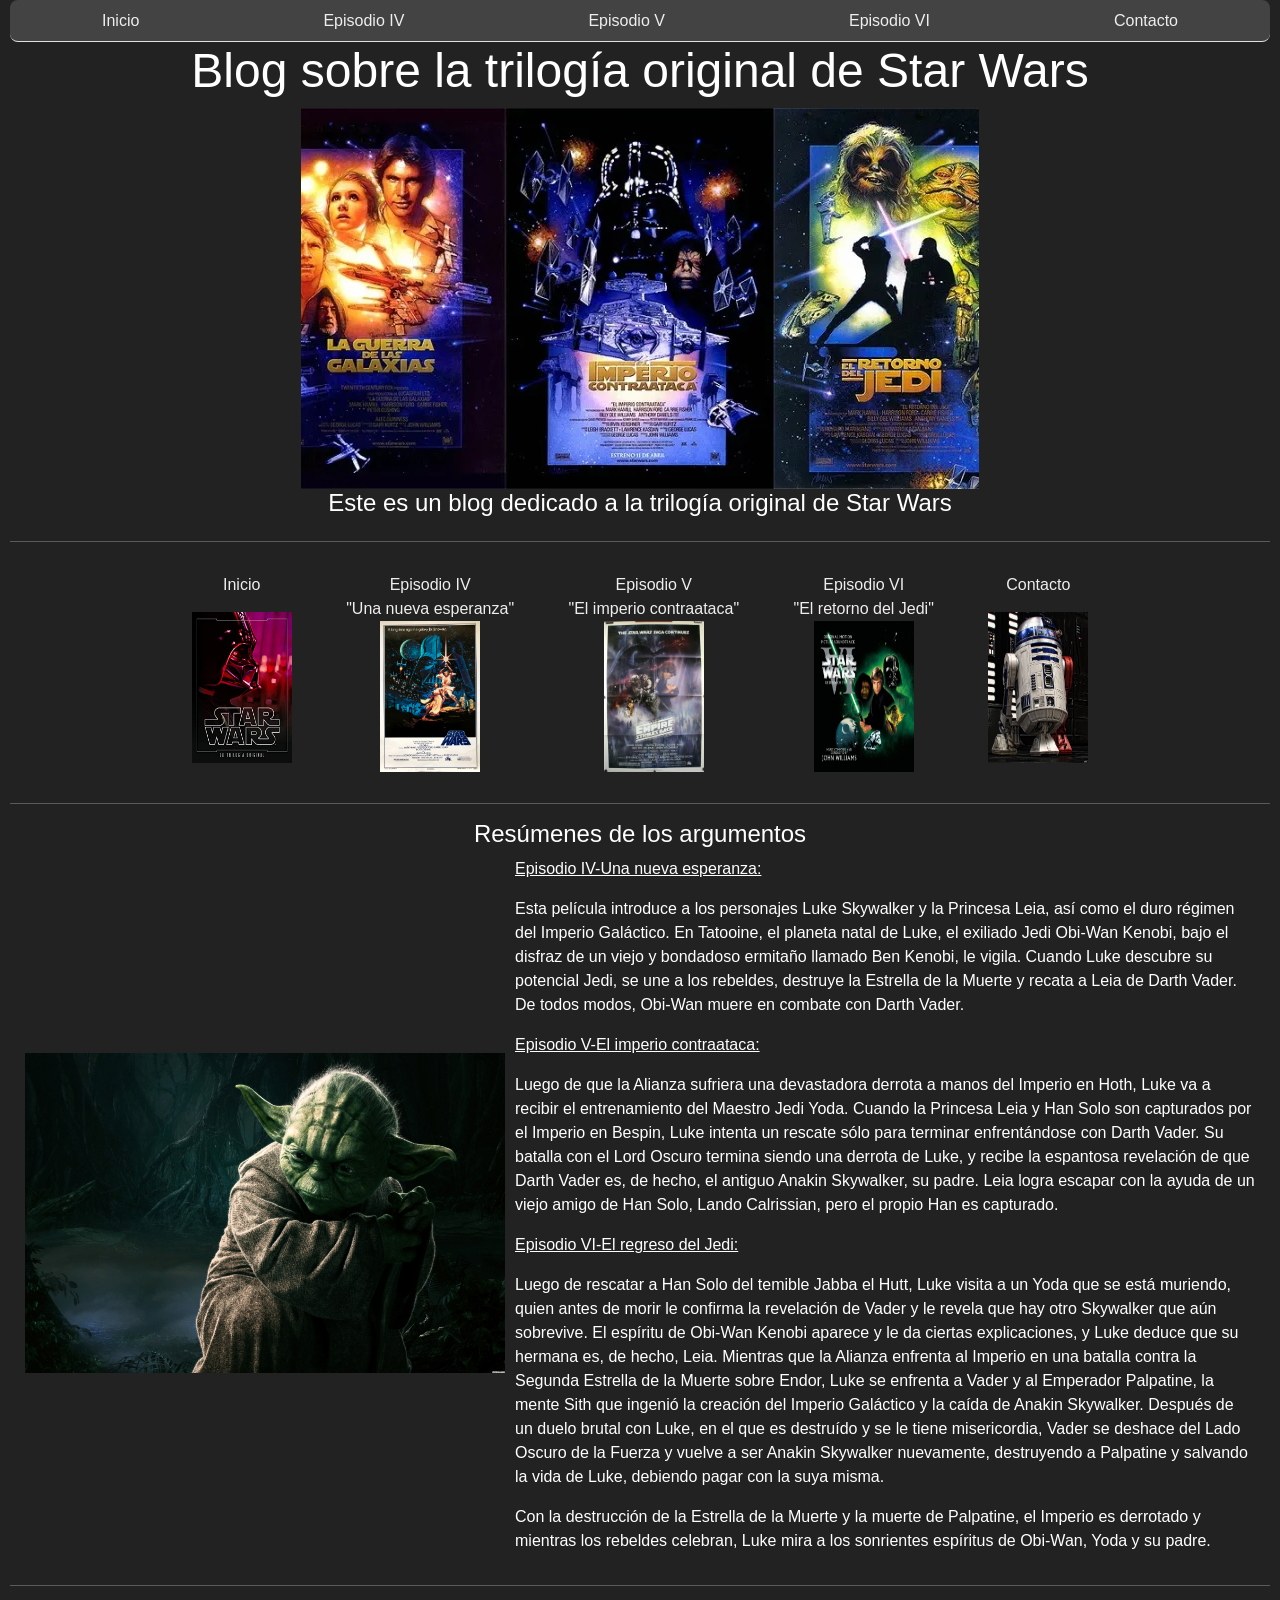
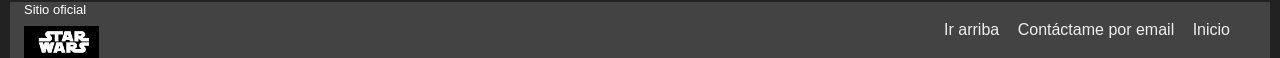
==== index.html @ 3a270c15 "Primer respaldo" ====
<!DOCTYPE html>

<html lang="en">

<head>
    <meta charset="UTF-8">
    <meta http-equiv="X-UA-Compatible" content="IE=edge">
    <meta name="viewport" content="width=device-width, initial-scale=1.0">
    <title>Star Wars-Trilogía original</title>
    <meta name="description" content="Web sobre la Trilogía Original de Star Wars. Contenido sobre los episodios:
     IV, V y VI del universo de Star Wars. Argumentos, personajes y más." />
    <meta name="keywords"
        content="Star Wars, guerra de las galaxias, trilogía original, Yoda, Skywalker, Vader; George Lucas" />
    <link rel="shortcut icon" href="./media/logo.jpg" />
    <link href="https://cdn.jsdelivr.net/npm/bootstrap@5.0.2/dist/css/bootstrap.min.css" rel="stylesheet"
        integrity="sha384-EVSTQN3/azprG1Anm3QDgpJLIm9Nao0Yz1ztcQTwFspd3yD65VohhpuuCOmLASjC" crossorigin="anonymous">
    <link rel="stylesheet" href="./css/main.css" />
</head>

<body>

    <ul class="nav nav-tabs nav-fill">
        <li class="nav-item">
            <a class="nav-link" aria-current="page" href="#">Inicio</a>
        </li>
        <li class="nav-item">
            <a class="nav-link" href="./pages/episodio_4.html">Episodio IV</a>
        </li>
        <li class="nav-item">
            <a class="nav-link" href="./pages/episodio_5.html">Episodio V</a>
        </li>
        <li class="nav-item">
            <a class="nav-link" href="./pages/episodio_6.html">Episodio VI</a>
        </li>
        <li class="nav-item">
            <a class="nav-link" href="./pages/contacto.html">Contacto</a>
        </li>
    </ul>

    <header id="titulo" class="center">
        <h1 class="display-5">Blog sobre la trilogía original de Star Wars</h1>
        <img class="img-fluid" src="./media/inicio.webp" alt="portadas de las tres películas originales de Star Wars">
        <h2 class="display-6 center">Este es un blog dedicado a la trilogía original de Star Wars</h2>
    </header>
    <hr>

    <nav class="navbar navbar-light  fixed-top">
        <div class="container-fluid">
            <button class="navbar-toggler" type="button" data-bs-toggle="offcanvas" data-bs-target="#offcanvasNavbar"
                aria-controls="offcanvasNavbar">
                <span class="navbar-toggler-icon"></span>
            </button>
            <div class="offcanvas offcanvas-end" tabindex="-1" id="offcanvasNavbar"
                aria-labelledby="offcanvasNavbarLabel">
                <div class="offcanvas-header">
                    <h5 class="offcanvas-title" id="offcanvasNavbarLabel">Menú</h5>
                    <button type="button" class="btn-close text-reset" data-bs-dismiss="offcanvas"
                        aria-label="Close"></button>
                </div>
                <div class="offcanvas-body">
                    <ul class="navbar-nav justify-content-end flex-grow-1 pe-3">
                        <li class="nav-item">
                            <a class="nav-link active" aria-current="page" href="./index.html">Inicio</a>
                        </li>
                        <li class="nav-item">
                            <a class="nav-link" href="./pages/episodio_4.html">Episodio IV</a>
                            <a class="nav-link" href="./pages/episodio_5.html">Episodio V</a>
                            <a class="nav-link" href="./pages/episodio_6.html">Episodio VI</a>
                            <a class="nav-link" href="./pages/contacto.html">Contacto</a>
                        </li>
                </div>
            </div>
        </div>
    </nav>

    <nav id="menu">
        <ul>
            <li class="item1">
                <a href="#"><span class="vacio">Inicio</span>
                    <img src="./media/home.jpg" width="100px" height="151px" alt="link a página de inicio" />
                </a>
            </li>
            <li class="item2">
                <a href="./pages/episodio_4.html"><span>Episodio IV</span> <span>"Una nueva esperanza"</span>
                    <img src="./media/episodio4-cover.jpg" width="100px" height="151px" alt="link a episodio 4" />
                </a>
            </li>
            <li class="item3">
                <a href="./pages/episodio_5.html"><span>Episodio V </span> <span>"El imperio contraataca"</span>
                    <img src="./media/episodio5-cover.jpg" width="100px" height="151px" alt="link a episodio 5" />
                </a>
            </li>
            <li class="item4">
                <a href="./pages/episodio_6.html"><span>Episodio VI</span> <span>"El retorno del Jedi"</span>
                    <img src="./media/episodio6-cover.jpg" width="100px" height="151px" alt="link a episodio 6" />
                </a>
            </li>
            <li class="item5">
                <a href="./pages/contacto.html"><span class="vacio">Contacto</span>
                    <img src="./media/r_2_d_2.jpg" width="100px" height="151px" alt="Link a contacto" />
                </a>
            </li>
        </ul>
    </nav>

    <hr>

    <h2 class="display-6 center subtitulo">Resúmenes de los argumentos</h2>


    <article class="flex-container1">

        <div>
            <img class="yoda" src="./media/yoda.jpg" alt="Maestro Yoda" />
        </div>
        <div class="flex-container2">
            <p class="underline">Episodio IV-Una nueva esperanza:</p>
            <p>Esta película introduce a los personajes Luke Skywalker y la Princesa Leia, así como el duro régimen del
                Imperio Galáctico. En Tatooine, el planeta natal de Luke, el exiliado Jedi Obi-Wan Kenobi, bajo el
                disfraz
                de un viejo y bondadoso ermitaño llamado Ben Kenobi, le vigila. Cuando Luke descubre su potencial Jedi,
                se
                une a los rebeldes, destruye la Estrella de la Muerte y recata a Leia de Darth Vader. De todos modos,
                Obi-Wan muere en combate con Darth Vader.</p>
            <p class="underline">Episodio V-El imperio contraataca: </p>
            <p>Luego de que la Alianza sufriera una devastadora derrota a manos del Imperio en Hoth, Luke va a recibir
                el
                entrenamiento del Maestro Jedi Yoda. Cuando la Princesa Leia y Han Solo son capturados por el Imperio en
                Bespin, Luke intenta un rescate sólo para terminar enfrentándose con Darth Vader. Su batalla con el Lord
                Oscuro termina siendo una derrota de Luke, y recibe la espantosa revelación de que Darth Vader es, de
                hecho,
                el antiguo Anakin Skywalker, su padre. Leia logra escapar con la ayuda de un viejo amigo de Han Solo,
                Lando
                Calrissian, pero el propio Han es capturado.</p>
            <p class="underline">Episodio VI-El regreso del Jedi: </p>
            <p>Luego de rescatar a Han Solo del temible Jabba el Hutt, Luke visita a un Yoda que se está muriendo, quien
                antes de morir le confirma la revelación de Vader y le revela que hay otro Skywalker que aún sobrevive.
                El
                espíritu de Obi-Wan Kenobi aparece y le da ciertas explicaciones, y Luke deduce que su hermana es, de
                hecho,
                Leia. Mientras que la Alianza enfrenta al Imperio en una batalla contra la Segunda Estrella de la Muerte
                sobre Endor, Luke se enfrenta a Vader y al Emperador Palpatine, la mente Sith que ingenió la creación
                del
                Imperio Galáctico y la caída de Anakin Skywalker. Después de un duelo brutal con Luke, en el que es
                destruído y se le tiene misericordia, Vader se deshace del Lado Oscuro de la Fuerza y vuelve a ser
                Anakin
                Skywalker nuevamente, destruyendo a Palpatine y salvando la vida de Luke, debiendo pagar con la suya
                misma.
            </p>
            <p>Con la destrucción de la Estrella de la Muerte y la muerte de Palpatine, el Imperio es derrotado y
                mientras
                los rebeldes celebran, Luke mira a los sonrientes espíritus de Obi-Wan, Yoda y su padre.</p>
        </div>

    </article>

    <hr>

    <footer class="grid-container">
        <div>
            <h4>Sitio oficial</h4>
            <a target="_blank" href="https://www.starwars.com/"><img src="./media/logo.jpg" width="75px"></a>
        </div>

        <nav>
            <a href="#titulo">Ir arriba</a>
            <a href="mailto:iastapenco@gmail.com">Contáctame por email</a>
            <a href="./index.html">Inicio</a>
        </nav>

    </footer>

    <script src="https://cdn.jsdelivr.net/npm/bootstrap@5.0.2/dist/js/bootstrap.bundle.min.js"
        integrity="sha384-MrcW6ZMFYlzcLA8Nl+NtUVF0sA7MsXsP1UyJoMp4YLEuNSfAP+JcXn/tWtIaxVXM"
        crossorigin="anonymous"></script>

</body>

</html>
---- css/main.css ----
footer nav {
  position: absolute;
  right: 50px;
}
footer nav a {
  color: #eee;
  text-decoration: none;
  padding-left: 14px;
  display: inline-block;
  height: 1rem;
}
footer div h4 {
  padding-left: 14px;
}
footer div a {
  padding-left: 14px;
}

@keyframes navanimation {
  0% {
    position: relative;
    top: -40px;
  }
  25% {
    position: relative;
    top: -30px;
  }
  50% {
    position: relative;
    top: -20px;
  }
  75% {
    position: relative;
    top: -10px;
  }
  100% {
    position: static;
    top: 0;
  }
}
@keyframes navlinkanimation {
  0% {
    visibility: none;
  }
  50% {
    visibility: visible;
    opacity: 0;
  }
  75% {
    opacity: 0.75;
  }
  100% {
    opacity: 1;
  }
}
.nav {
  animation-name: navanimation;
  animation-duration: 2s;
}

.nav-item, .nav-link {
  animation-name: navlinkanimation;
  animation-duration: 4s;
}

.nav-item {
  transition: width 2s;
}
.nav-item:hover {
  width: 300px;
}

#mensaje {
  width: 70%;
}

.flex-container1, #menu {
  display: flex;
  flex-direction: row;
  justify-content: space-between;
  align-items: center;
  margin: 0 15px;
}

.flex-container2 {
  display: flex;
  flex-direction: column;
  flex-wrap: wrap;
}

.grid-container {
  display: grid;
  grid-template-columns: 25% 75%;
  align-items: center;
}

#menu {
  justify-content: center;
  margin: 10px 15px;
}
#menu ul {
  list-style-type: none;
  margin: 0;
  padding: 0;
}
#menu ul li {
  display: inline-block;
}
#menu ul li a {
  display: flex;
  flex-direction: column;
  justify-content: center;
  align-items: center;
  text-decoration: none;
  text-align: center;
  padding: 0;
}

section {
  display: flex;
  flex-direction: column;
  justify-content: center;
  align-items: center;
  display: flex;
  flex-direction: column;
}
section .col-md-4 {
  display: flex;
  flex-direction: column;
  align-items: center;
}

table {
  margin: 0 auto;
}

.iframe {
  display: block;
  margin: 0 auto;
}

div form {
  position: relative;
  left: 33.33%;
}

#titulo,
#titulo4,
#titulo5,
#titulo3,
#titulo2 {
  display: flex;
  flex-direction: column;
  justify-content: center;
  align-items: center;
}

.vacio {
  display: block;
  height: 39px;
}

body {
  font-family: "Montserrat", sans-serif;
  font-size: medium;
  margin: 0 10px;
}
body header {
  font-family: "Montserrat", sans-serif;
  font-size: small;
}
body .nav {
  border-radius: 8px;
}
body table {
  border-collapse: collapse;
}
body table th,
body table td {
  border: solid 1.5px #fff;
  text-align: center;
}
body .center {
  text-align: center;
}
body .underline {
  text-decoration: underline;
}
body .display-6 {
  font-size: 1.5rem;
}
body .grid-container div h4 {
  font-size: 13px;
}

body {
  background-color: #222;
  color: #fff;
}

.nav {
  background-color: #434343;
}

table {
  border-color: whitesmoke;
}
table th {
  background-color: darkgrey;
}
table tr:hover {
  background-color: #67d2ff;
  transition: 0.4s;
}

.form {
  background: url("../media/c3po.webp") no-repeat;
  background-size: cover;
}
.form label {
  color: #fff;
}
.form button:hover {
  color: #451a2b;
}
.form .button {
  cursor: pointer;
  border-bottom: #222 outset;
}

a,
.nav-link {
  cursor: pointer;
}
a:link,
.nav-link:link {
  color: #eee;
}
a:visited,
.nav-link:visited {
  color: #eee;
}
a:hover,
.nav-link:hover {
  color: #67d2ff;
  transition: 0.4s;
}

p {
  color: #fff;
}

footer {
  background-color: #434343;
  border-radius: 1px solid #434343;
  color: #fff;
}

.yoda {
  width: 480px;
  height: 320px;
  margin-right: 10px;
}

@media screen and (min-width: 768px) {
  .navbar {
    display: none;
  }
}
@media screen and (max-width: 767px) {
  #menu {
    display: none;
  }
  .nav {
    display: none;
  }
  .yoda {
    width: 320px;
    height: auto;
  }
  #titulo,
  #titulo4,
  #titulo5,
  #titulo3,
  #titulo2 {
    margin-top: 56px;
    margin-bottom: 10px;
  }
  .navbar {
    background-color: #686868;
  }
  hr {
    display: none;
  }
  .display-5 {
    font-size: 1.5rem;
  }
  .display-6 {
    font-size: 1rem;
  }
  .grid-container {
    grid-template-columns: 35% 65%;
    margin-top: 10px;
  }
}
@media screen and (min-width: 1251px) {
  #menu ul li a {
    padding: 15px 60px;
  }
}
@media screen and (min-width: 900px) {
  #menu ul li a {
    padding: 15px 25px;
  }
  .iframe {
    width: 560px;
    height: 315px;
  }
}
@media screen and (max-width: 900px) {
  .portada {
    max-width: 75vw;
  }
  .flex-container1, #menu {
    flex-direction: column;
  }
  .iframe {
    width: 80%;
    height: 268px;
  }
}
@media screen and (max-width: 375px) {
  .portada {
    max-height: 40%;
  }
  .destacado {
    font-size: 0.75rem;
  }
  .iframe {
    width: 233px;
    height: 131px;
  }
}
@media screen and (min-width: 768px) and (max-width: 900px) {
  #menu {
    display: block;
  }
  #menu ul {
    display: grid;
    grid-template-columns: repeat(5, 1fr);
    grid-template-rows: repeat(2, 1fr);
    justify-content: space-between;
    align-items: center;
  }
  .item1 {
    grid-column: 1/2;
    grid-row: 1/2;
  }
  .item2 {
    grid-column: 3/4;
    grid-row: 1/2;
  }
  .item3 {
    grid-column: 5/6;
    grid-row: 1/2;
  }
  .item4 {
    grid-column: 2/3;
    grid-row: 2/3;
  }
  .item5 {
    grid-column: 4/5;
    grid-row: 2/3;
  }
}
@media screen and (max-width: 425px) {
  footer nav {
    position: absolute;
    right: 15px;
  }
  footer nav a {
    font-size: 10px;
    padding-left: 10px;
  }
  .grid-container div h4 {
    font-size: 10px;
    padding-left: 25px;
  }
  .iframe {
    width: 264px;
    height: 148px;
  }
}
@media screen and (max-width: 1024px) {
  section .img-left .left {
    width: 40%;
  }
  section .img-left .right {
    width: 60%;
  }
}

/*# sourceMappingURL=main.css.map */
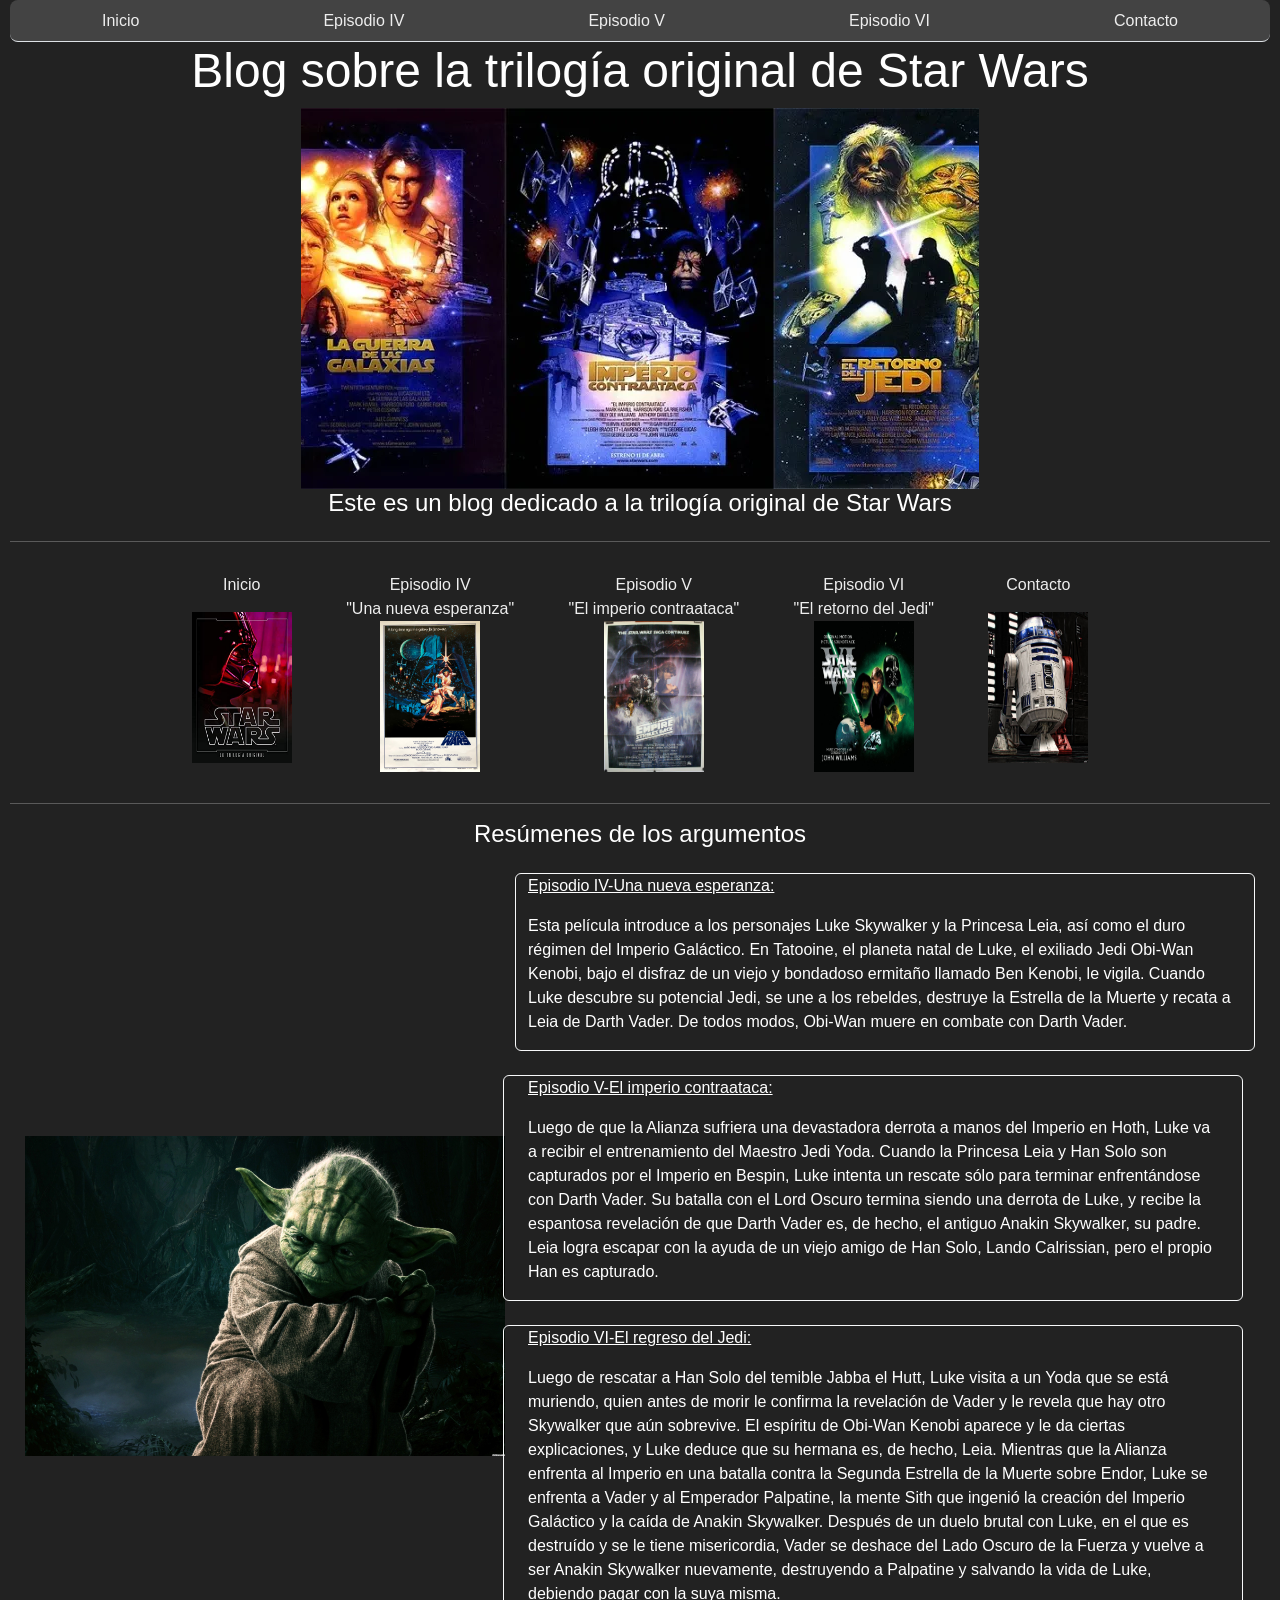
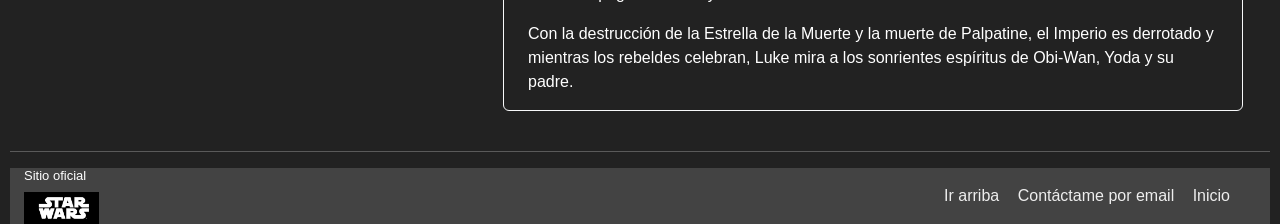
==== commit a4a769df: "se agregan marcos al index" ====
--- a/index.html
+++ b/index.html
@@ -114,42 +114,51 @@
             <img class="yoda" src="./media/yoda.jpg" alt="Maestro Yoda" />
         </div>
         <div class="flex-container2">
-            <p class="underline">Episodio IV-Una nueva esperanza:</p>
-            <p>Esta película introduce a los personajes Luke Skywalker y la Princesa Leia, así como el duro régimen del
-                Imperio Galáctico. En Tatooine, el planeta natal de Luke, el exiliado Jedi Obi-Wan Kenobi, bajo el
-                disfraz
-                de un viejo y bondadoso ermitaño llamado Ben Kenobi, le vigila. Cuando Luke descubre su potencial Jedi,
-                se
-                une a los rebeldes, destruye la Estrella de la Muerte y recata a Leia de Darth Vader. De todos modos,
-                Obi-Wan muere en combate con Darth Vader.</p>
-            <p class="underline">Episodio V-El imperio contraataca: </p>
-            <p>Luego de que la Alianza sufriera una devastadora derrota a manos del Imperio en Hoth, Luke va a recibir
-                el
-                entrenamiento del Maestro Jedi Yoda. Cuando la Princesa Leia y Han Solo son capturados por el Imperio en
-                Bespin, Luke intenta un rescate sólo para terminar enfrentándose con Darth Vader. Su batalla con el Lord
-                Oscuro termina siendo una derrota de Luke, y recibe la espantosa revelación de que Darth Vader es, de
-                hecho,
-                el antiguo Anakin Skywalker, su padre. Leia logra escapar con la ayuda de un viejo amigo de Han Solo,
-                Lando
-                Calrissian, pero el propio Han es capturado.</p>
-            <p class="underline">Episodio VI-El regreso del Jedi: </p>
-            <p>Luego de rescatar a Han Solo del temible Jabba el Hutt, Luke visita a un Yoda que se está muriendo, quien
-                antes de morir le confirma la revelación de Vader y le revela que hay otro Skywalker que aún sobrevive.
-                El
-                espíritu de Obi-Wan Kenobi aparece y le da ciertas explicaciones, y Luke deduce que su hermana es, de
-                hecho,
-                Leia. Mientras que la Alianza enfrenta al Imperio en una batalla contra la Segunda Estrella de la Muerte
-                sobre Endor, Luke se enfrenta a Vader y al Emperador Palpatine, la mente Sith que ingenió la creación
-                del
-                Imperio Galáctico y la caída de Anakin Skywalker. Después de un duelo brutal con Luke, en el que es
-                destruído y se le tiene misericordia, Vader se deshace del Lado Oscuro de la Fuerza y vuelve a ser
-                Anakin
-                Skywalker nuevamente, destruyendo a Palpatine y salvando la vida de Luke, debiendo pagar con la suya
-                misma.
-            </p>
-            <p>Con la destrucción de la Estrella de la Muerte y la muerte de Palpatine, el Imperio es derrotado y
-                mientras
-                los rebeldes celebran, Luke mira a los sonrientes espíritus de Obi-Wan, Yoda y su padre.</p>
+            <div class=" container-fluid mb-4 mt-3 border border-light rounded">
+                <p class="underline">Episodio IV-Una nueva esperanza:</p>
+                <p>Esta película introduce a los personajes Luke Skywalker y la Princesa Leia, así como el duro régimen del
+                    Imperio Galáctico. En Tatooine, el planeta natal de Luke, el exiliado Jedi Obi-Wan Kenobi, bajo el
+                    disfraz
+                    de un viejo y bondadoso ermitaño llamado Ben Kenobi, le vigila. Cuando Luke descubre su potencial Jedi,
+                    se
+                    une a los rebeldes, destruye la Estrella de la Muerte y recata a Leia de Darth Vader. De todos modos,
+                    Obi-Wan muere en combate con Darth Vader.
+                </p>
+            </div>
+            <div class="row container-fluid mb-4 border border-light rounded">
+                <p class="underline">Episodio V-El imperio contraataca:</p>
+                <p>Luego de que la Alianza sufriera una devastadora derrota a manos del Imperio en Hoth, Luke va a recibir
+                    el
+                    entrenamiento del Maestro Jedi Yoda. Cuando la Princesa Leia y Han Solo son capturados por el Imperio en
+                    Bespin, Luke intenta un rescate sólo para terminar enfrentándose con Darth Vader. Su batalla con el Lord
+                    Oscuro termina siendo una derrota de Luke, y recibe la espantosa revelación de que Darth Vader es, de
+                    hecho,
+                    el antiguo Anakin Skywalker, su padre. Leia logra escapar con la ayuda de un viejo amigo de Han Solo,
+                    Lando
+                    Calrissian, pero el propio Han es capturado.
+                </p>
+            </div>
+            <div class="row container-fluid mb-4 border border-light rounded">
+                <p class="underline">Episodio VI-El regreso del Jedi: </p>
+                <p>Luego de rescatar a Han Solo del temible Jabba el Hutt, Luke visita a un Yoda que se está muriendo, quien
+                    antes de morir le confirma la revelación de Vader y le revela que hay otro Skywalker que aún sobrevive.
+                    El
+                    espíritu de Obi-Wan Kenobi aparece y le da ciertas explicaciones, y Luke deduce que su hermana es, de
+                    hecho,
+                    Leia. Mientras que la Alianza enfrenta al Imperio en una batalla contra la Segunda Estrella de la Muerte
+                    sobre Endor, Luke se enfrenta a Vader y al Emperador Palpatine, la mente Sith que ingenió la creación
+                    del
+                    Imperio Galáctico y la caída de Anakin Skywalker. Después de un duelo brutal con Luke, en el que es
+                    destruído y se le tiene misericordia, Vader se deshace del Lado Oscuro de la Fuerza y vuelve a ser
+                    Anakin
+                    Skywalker nuevamente, destruyendo a Palpatine y salvando la vida de Luke, debiendo pagar con la suya
+                    misma.
+                </p>
+                <p>Con la destrucción de la Estrella de la Muerte y la muerte de Palpatine, el Imperio es derrotado y
+                    mientras
+                    los rebeldes celebran, Luke mira a los sonrientes espíritus de Obi-Wan, Yoda y su padre.
+                </p>
+            </div>
         </div>
 
     </article>
--- a/css/main.css
+++ b/css/main.css
@@ -121,12 +121,11 @@
   flex-direction: column;
   justify-content: center;
   align-items: center;
+}
+section .col-md-4 {
   display: flex;
   flex-direction: column;
-}
-section .col-md-4 {
-  display: flex;
-  flex-direction: column;
+  justify-content: center;
   align-items: center;
 }
 
@@ -213,17 +212,15 @@
   transition: 0.4s;
 }
 
-.form {
-  background: url("../media/c3po.webp") no-repeat;
-  background-size: cover;
-}
-.form label {
+label {
   color: #fff;
 }
-.form button:hover {
+
+button:hover {
   color: #451a2b;
 }
-.form .button {
+
+.button {
   cursor: pointer;
   border-bottom: #222 outset;
 }
